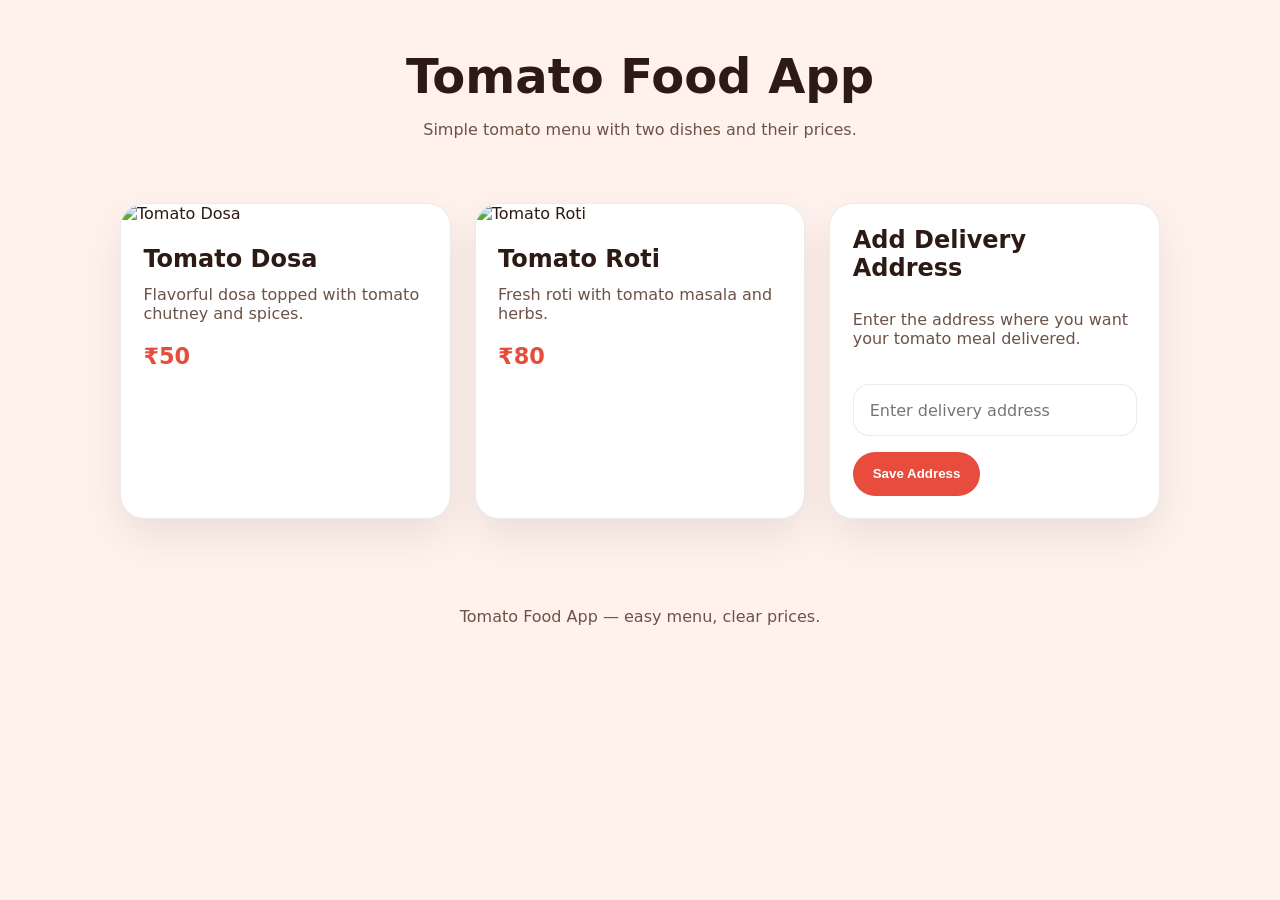
==== index.html @ f5561589 "first commit" ====
﻿<!DOCTYPE html>
<html lang="en">
<head>
  <meta charset="UTF-8" />
  <meta name="viewport" content="width=device-width, initial-scale=1.0" />
  <title>Tomato Food Menu</title>
  <link rel="stylesheet" href="styles.css" />
</head>
<body>
  <header class="site-header">
    <div class="container">
      <h1>Tomato Food App</h1>
      <p>Simple tomato menu with two dishes and their prices.</p>
    </div>
  </header>

  <main class="container">
    <section class="menu-section">
      <div class="menu-card">
        <img src="https://images.unsplash.com/photo-1546069901-ba9599a7e63c?auto=format&fit=crop&w=800&q=80" alt="Tomato Dosa" />
        <div class="menu-card-body">
          <h2>Tomato Dosa</h2>
          <p>Flavorful dosa topped with tomato chutney and spices.</p>
          <div class="price">₹50</div>
        </div>
      </div>

      <div class="menu-card">
        <img src="https://images.unsplash.com/photo-1512621776951-a57141f2eefd?auto=format&fit=crop&w=800&q=80" alt="Tomato Roti" />
        <div class="menu-card-body">
          <h2>Tomato Roti</h2>
          <p>Fresh roti with tomato masala and herbs.</p>
          <div class="price">₹80</div>
        </div>
      </div>

      <div class="menu-card add-card">
        <div class="menu-card-body">
          <h2>Add Delivery Address</h2>
          <p>Enter the address where you want your tomato meal delivered.</p>
          <input class="address-input" type="text" placeholder="Enter delivery address" />
          <button class="add-button">Save Address</button>
        </div>
      </div>
    </section>
  </main>

  <footer>
    <div class="container footer-text">
      <p>Tomato Food App — easy menu, clear prices.</p>
    </div>
  </footer>
</body>
</html>
---- styles.css ----
﻿:root {
  --bg: #fff2ec;
  --surface: #ffffff;
  --text: #2d1a14;
  --muted: #6d5247;
  --accent: #e74c3c;
  --border: rgba(0, 0, 0, 0.08);
}

* {
  box-sizing: border-box;
}

body {
  margin: 0;
  font-family: Inter, system-ui, -apple-system, BlinkMacSystemFont, "Segoe UI", sans-serif;
  background: var(--bg);
  color: var(--text);
}

.container {
  width: min(1040px, calc(100% - 2rem));
  margin: 0 auto;
}

.site-header {
  padding: 3rem 0 2rem;
  text-align: center;
}

.site-header h1 {
  margin: 0;
  font-size: clamp(2rem, 4vw, 3rem);
}

.site-header p {
  margin: 1rem auto 0;
  color: var(--muted);
  max-width: 620px;
}

.menu-section {
  display: grid;
  gap: 1.5rem;
  grid-template-columns: repeat(auto-fit, minmax(280px, 1fr));
  margin: 2rem 0 3rem;
}

.menu-card {
  background: var(--surface);
  border: 1px solid var(--border);
  border-radius: 24px;
  overflow: hidden;
  box-shadow: 0 18px 40px rgba(0, 0, 0, 0.08);
}

.menu-card img {
  width: 100%;
  height: 240px;
  object-fit: cover;
}

.menu-card-body {
  padding: 1.4rem;
}

.menu-card-body h2 {
  margin: 0 0 0.75rem;
  font-size: 1.5rem;
}

.menu-card-body p {
  margin: 0 0 1.25rem;
  color: var(--muted);
}

.price {
  font-size: 1.4rem;
  font-weight: 700;
  color: var(--accent);
}

.add-card {
  display: flex;
  align-items: center;
  justify-content: center;
}

.add-card .menu-card-body {
  display: grid;
  gap: 1rem;
}

.address-input {
  width: 100%;
  padding: 0.95rem 1rem;
  border-radius: 16px;
  border: 1px solid var(--border);
  background: #fff;
  color: var(--text);
  font: inherit;
}

.add-button {
  width: fit-content;
  padding: 0.95rem 1.35rem;
  border-radius: 999px;
  border: none;
  background: var(--accent);
  color: #fff;
  font-weight: 700;
  cursor: pointer;
}

.add-button:hover {
  filter: brightness(1.05);
}

.footer-text {
  padding: 1.5rem 0 3rem;
  text-align: center;
  color: var(--muted);
}

.cart-summary {
  margin-top: 1rem;
  font-weight: 700;
  color: var(--accent);
}

.cart-button,
.order-button,
.add-button {
  display: inline-flex;
  align-items: center;
  justify-content: center;
  padding: 0.9rem 1.25rem;
  border-radius: 999px;
  border: none;
  background: var(--accent);
  color: #fff;
  font-weight: 700;
  cursor: pointer;
  transition: filter 160ms ease;
}

.cart-button:hover,
.order-button:hover,
.add-button:hover {
  filter: brightness(1.05);
}

.address-input {
  width: 100%;
  padding: 0.95rem 1rem;
  border-radius: 16px;
  border: 1px solid var(--border);
  background: #fff;
  color: var(--text);
  font: inherit;
}

.status-message {
  margin-top: 1rem;
  padding: 1rem 1.1rem;
  border-radius: 16px;
  font-weight: 600;
}

.status-message.success {
  background: rgba(230, 78, 60, 0.15);
  color: #9c2317;
}

.status-message.error {
  background: rgba(0, 0, 0, 0.05);
  color: #7a1a11;
}

.add-card .menu-card-body {
  display: grid;
  gap: 1rem;
}

@media (max-width: 720px) {
  .menu-card img {
    height: 200px;
  }
}
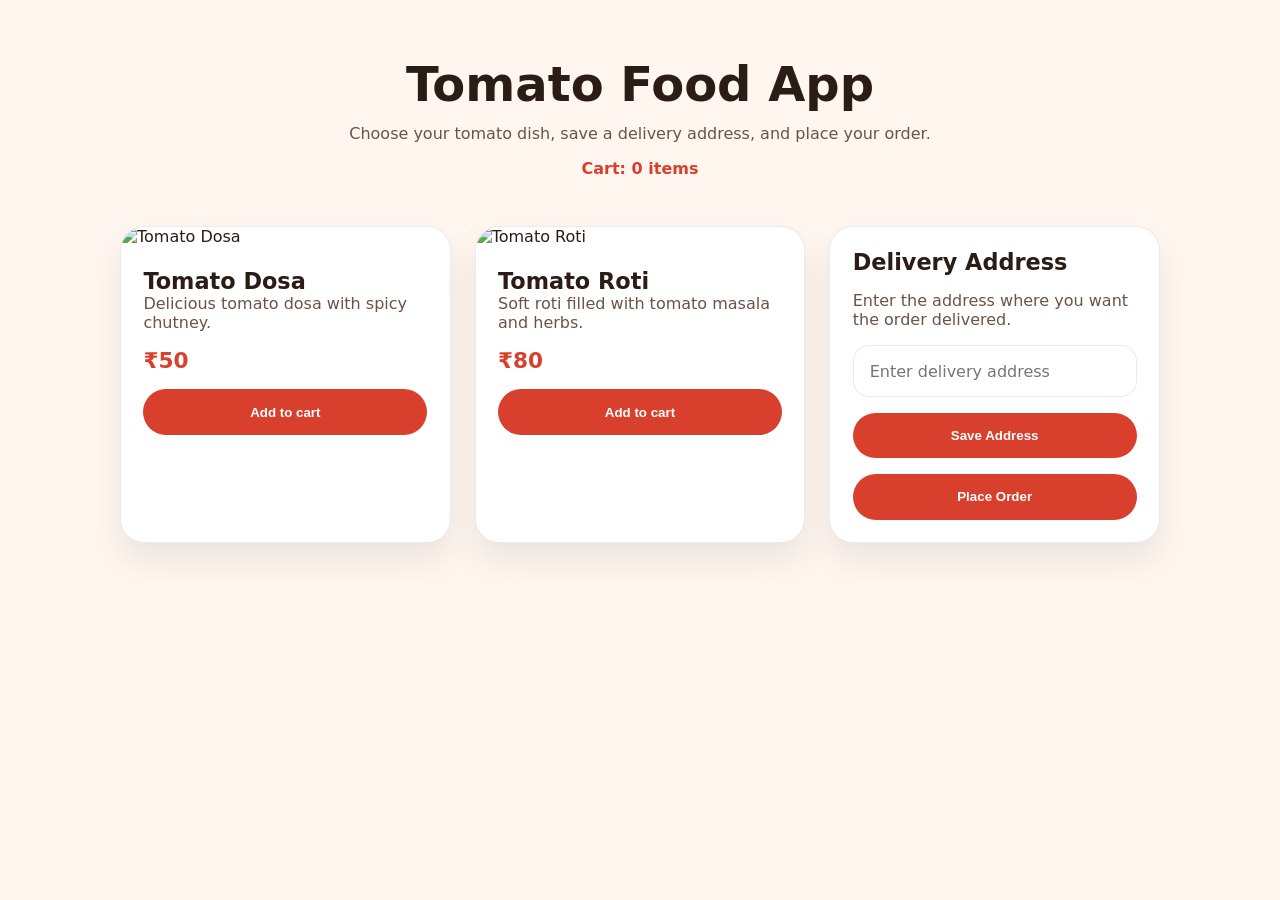
==== commit a5a147f3: "update" ====
--- a/index.html
+++ b/index.html
@@ -3,52 +3,132 @@
 <head>
   <meta charset="UTF-8" />
   <meta name="viewport" content="width=device-width, initial-scale=1.0" />
-  <title>Tomato Food Menu</title>
-  <link rel="stylesheet" href="styles.css" />
+  <title>Tomato Food App</title>
+  <style>
+    :root { --bg: #fff6f0; --surface: #ffffff; --text: #2b1d16; --muted: #6b5346; --accent: #d93f2d; --border: rgba(0,0,0,.08); }
+    * { box-sizing: border-box; }
+    body { margin:0; font-family: Inter, system-ui, sans-serif; background: var(--bg); color: var(--text); }
+    .container { width: min(1040px, calc(100% - 2rem)); margin: 0 auto; padding: 1.5rem 0; }
+    .site-header { text-align:center; padding: 2rem 0 1rem; }
+    .site-header h1 { margin:0; font-size: clamp(2rem, 4vw, 3rem); }
+    .site-header p { margin: 0.75rem auto 0; color: var(--muted); max-width: 680px; }
+    .cart-summary { margin-top:1rem; font-weight:700; color: var(--accent); }
+    .menu-grid { display:grid; gap:1.5rem; grid-template-columns: repeat(auto-fit, minmax(280px, 1fr)); margin-top:2rem; }
+    .card { background: var(--surface); border:1px solid var(--border); border-radius:24px; overflow:hidden; box-shadow:0 18px 35px rgba(0,0,0,.08); }
+    .card img { width:100%; height:220px; object-fit:cover; }
+    .card-body { padding:1.4rem; display:grid; gap:1rem; }
+    .card-body h2 { margin:0; font-size:1.4rem; }
+    .card-body p { margin:0; color: var(--muted); }
+    .price { font-size:1.35rem; font-weight:700; color: var(--accent); }
+    .button { padding:0.95rem 1.3rem; border-radius:999px; border:none; background: var(--accent); color:#fff; font-weight:700; cursor:pointer; transition: filter .16s ease; }
+    .button:hover { filter: brightness(1.05); }
+    .address-input { width:100%; padding:0.95rem 1rem; border-radius:16px; border:1px solid var(--border); font:inherit; }
+    .message { padding:1rem 1.1rem; border-radius:16px; margin-top:1rem; display:none; }
+    .message.success { background: rgba(217,63,45,0.13); color:#7a1b10; display:block; }
+    .message.error { background: rgba(0,0,0,0.05); color:#7a1b10; display:block; }
+    @media (max-width: 720px) { .card img { height:200px; } }
+  </style>
 </head>
 <body>
-  <header class="site-header">
-    <div class="container">
+  <div class="container">
+    <header class="site-header">
       <h1>Tomato Food App</h1>
-      <p>Simple tomato menu with two dishes and their prices.</p>
-    </div>
-  </header>
+      <p>Choose your tomato dish, save a delivery address, and place your order.</p>
+      <div class="cart-summary">Cart: <span id="cartCount">0</span> items</div>
+    </header>
 
-  <main class="container">
-    <section class="menu-section">
-      <div class="menu-card">
+    <section class="menu-grid">
+      <article class="card">
         <img src="https://images.unsplash.com/photo-1546069901-ba9599a7e63c?auto=format&fit=crop&w=800&q=80" alt="Tomato Dosa" />
-        <div class="menu-card-body">
-          <h2>Tomato Dosa</h2>
-          <p>Flavorful dosa topped with tomato chutney and spices.</p>
+        <div class="card-body">
+          <div>
+            <h2>Tomato Dosa</h2>
+            <p>Delicious tomato dosa with spicy chutney.</p>
+          </div>
           <div class="price">₹50</div>
+          <button class="button" data-name="Tomato Dosa" data-price="50">Add to cart</button>
         </div>
-      </div>
+      </article>
 
-      <div class="menu-card">
+      <article class="card">
         <img src="https://images.unsplash.com/photo-1512621776951-a57141f2eefd?auto=format&fit=crop&w=800&q=80" alt="Tomato Roti" />
-        <div class="menu-card-body">
-          <h2>Tomato Roti</h2>
-          <p>Fresh roti with tomato masala and herbs.</p>
+        <div class="card-body">
+          <div>
+            <h2>Tomato Roti</h2>
+            <p>Soft roti filled with tomato masala and herbs.</p>
+          </div>
           <div class="price">₹80</div>
+          <button class="button" data-name="Tomato Roti" data-price="80">Add to cart</button>
         </div>
-      </div>
+      </article>
 
-      <div class="menu-card add-card">
-        <div class="menu-card-body">
-          <h2>Add Delivery Address</h2>
-          <p>Enter the address where you want your tomato meal delivered.</p>
-          <input class="address-input" type="text" placeholder="Enter delivery address" />
-          <button class="add-button">Save Address</button>
+      <article class="card">
+        <div class="card-body">
+          <h2>Delivery Address</h2>
+          <p>Enter the address where you want the order delivered.</p>
+          <input id="addressInput" class="address-input" type="text" placeholder="Enter delivery address" />
+          <button id="saveAddressBtn" class="button">Save Address</button>
+          <button id="placeOrderBtn" class="button">Place Order</button>
+          <div id="statusMessage" class="message"></div>
         </div>
-      </div>
+      </article>
     </section>
-  </main>
+  </div>
 
-  <footer>
-    <div class="container footer-text">
-      <p>Tomato Food App — easy menu, clear prices.</p>
-    </div>
-  </footer>
+  <script>
+    const cartCountEl = document.getElementById('cartCount');
+    const addressInput = document.getElementById('addressInput');
+    const saveAddressBtn = document.getElementById('saveAddressBtn');
+    const placeOrderBtn = document.getElementById('placeOrderBtn');
+    const statusMessage = document.getElementById('statusMessage');
+    const buttons = document.querySelectorAll('.button[data-name]');
+
+    let cartCount = 0;
+    let savedAddress = '';
+
+    function updateCart() {
+      cartCountEl.textContent = cartCount;
+    }
+
+    function showMessage(text, type) {
+      statusMessage.textContent = text;
+      statusMessage.className = 'message ' + type;
+    }
+
+    buttons.forEach(button => {
+      button.addEventListener('click', () => {
+        cartCount += 1;
+        updateCart();
+        const name = button.dataset.name;
+        showMessage(`${name} added to cart. Total items: ${cartCount}.`, 'success');
+      });
+    });
+
+    saveAddressBtn.addEventListener('click', () => {
+      const address = addressInput.value.trim();
+      if (!address) {
+        showMessage('Enter a delivery address first.', 'error');
+        return;
+      }
+      savedAddress = address;
+      showMessage('Delivery address saved successfully.', 'success');
+    });
+
+    placeOrderBtn.addEventListener('click', () => {
+      if (cartCount === 0) {
+        showMessage('Add at least one item to cart before placing an order.', 'error');
+        return;
+      }
+      if (!savedAddress) {
+        showMessage('Save a delivery address before placing the order.', 'error');
+        return;
+      }
+      showMessage(`Order successful! ${cartCount} item(s) will be delivered to: ${savedAddress}`, 'success');
+      cartCount = 0;
+      updateCart();
+      addressInput.value = '';
+      savedAddress = '';
+    });
+  </script>
 </body>
-</html>
+</html>
